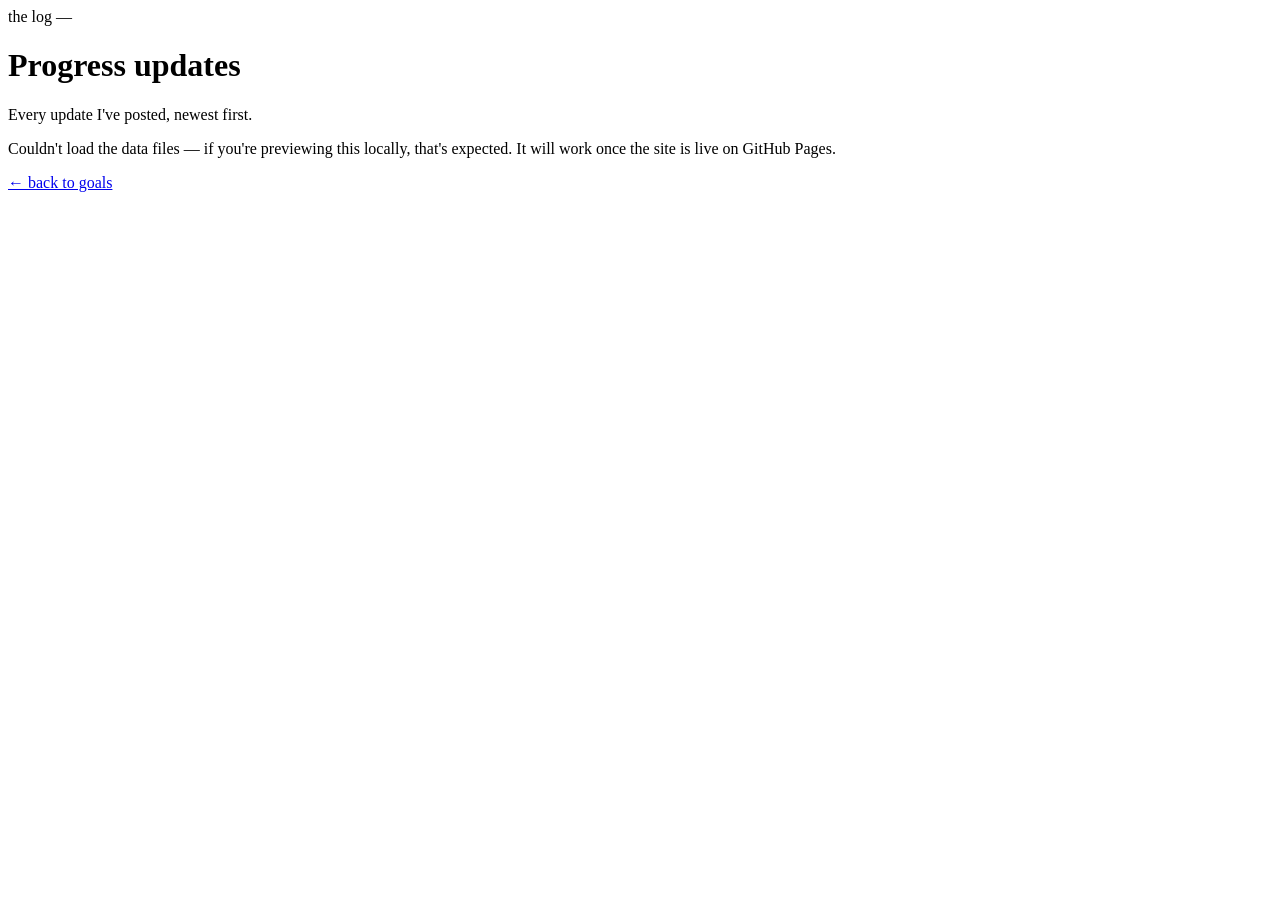
==== updates.html @ 9d275d53 "Create updates.html" ====
<!DOCTYPE html>
<html lang="en">
<head>
<meta charset="UTF-8">
<meta name="viewport" content="width=device-width, initial-scale=1.0">
<title>Updates — 2026 Field Notes</title>
<link rel="preconnect" href="https://fonts.googleapis.com">
<link rel="preconnect" href="https://fonts.gstatic.com" crossorigin>
<link href="https://fonts.googleapis.com/css2?family=Fraunces:opsz,wght@9..144,400..600&family=Karla:wght@400;500;700&family=Caveat:wght@600&display=swap" rel="stylesheet">
<link rel="stylesheet" href="styles.css">
</head>
<body>

<div class="wrap">

  <header class="updates-hero">
    <span class="kicker" id="kicker">the log —</span>
    <h1 id="pageTitle">Progress updates</h1>
    <p id="pageSub">Every update I've posted, newest first.</p>
  </header>

  <div class="filter-row" id="filterRow"></div>

  <main id="log" class="log"><p class="log-empty">Loading…</p></main>

  <a class="back-link" href="index.html">← back to goals</a>

</div>

<script>
const CATEGORIES = [
  { id:"social",  accent:"var(--rose)" },
  { id:"health",  accent:"var(--sage)" },
  { id:"career",  accent:"var(--clay)" },
  { id:"finance", accent:"var(--peri)" },
];

function accentFor(goal, goalsById){
  const g = goalsById[goal];
  if(!g) return "var(--gold)";
  const cat = CATEGORIES.find(c => c.id === g.cat);
  return cat ? cat.accent : "var(--gold)";
}

function formatDate(iso){
  const d = new Date(iso + "T00:00:00");
  if(isNaN(d)) return iso;
  return d.toLocaleDateString('en-US', { month:'short', day:'numeric', year:'numeric' });
}

function renderLog(updates, goalsById, activeGoalId){
  const logEl = document.getElementById('log');
  const filtered = activeGoalId
    ? updates.filter(u => u.goal === activeGoalId)
    : updates;

  const sorted = filtered.slice().sort((a, b) => b.date.localeCompare(a.date));

  if(!sorted.length){
    logEl.innerHTML = `<p class="log-empty">No updates posted here yet.</p>`;
    return;
  }

  logEl.innerHTML = sorted.map(u => {
    const goal = goalsById[u.goal];
    const accent = accentFor(u.goal, goalsById);
    return `
      <div class="log-entry">
        <div class="log-date">${formatDate(u.date)}</div>
        <div class="log-body">
          ${!activeGoalId && goal ? `<span class="log-goal" style="color:${accent}">${goal.title}</span><br>` : ""}
          <span class="log-text">${u.text}</span>
        </div>
      </div>
    `;
  }).join("");
}

function renderFilters(goals, activeGoalId){
  const row = document.getElementById('filterRow');
  const allTab = `<a class="tab" href="updates.html" style="${!activeGoalId ? 'border-color:var(--gold); color:var(--gold);' : ''}">All updates</a>`;
  const goalTabs = goals.map(g => {
    const isActive = g.id === activeGoalId;
    return `<a class="tab" href="updates.html?goal=${encodeURIComponent(g.id)}" style="${isActive ? 'border-color:var(--gold); color:var(--gold);' : ''}">${g.title}</a>`;
  }).join("");
  row.innerHTML = allTab + goalTabs;
}

const params = new URLSearchParams(window.location.search);
const activeGoalId = params.get('goal');

Promise.all([
  fetch('goals.json').then(r => r.json()),
  fetch('updates.json').then(r => r.json())
]).then(([goals, updates]) => {
  const goalsById = {};
  goals.forEach(g => goalsById[g.id] = g);

  if(activeGoalId && goalsById[activeGoalId]){
    document.getElementById('pageTitle').textContent = goalsById[activeGoalId].title;
    document.getElementById('pageSub').textContent = "Updates on this goal, newest first.";
  }

  renderFilters(goals, activeGoalId);
  renderLog(updates, goalsById, activeGoalId);
}).catch(err => {
  document.getElementById('log').innerHTML =
    '<p class="log-empty">Couldn\'t load the data files — if you\'re previewing this locally, that\'s expected. It will work once the site is live on GitHub Pages.</p>';
  console.error(err);
});
</script>

</body>
</html>
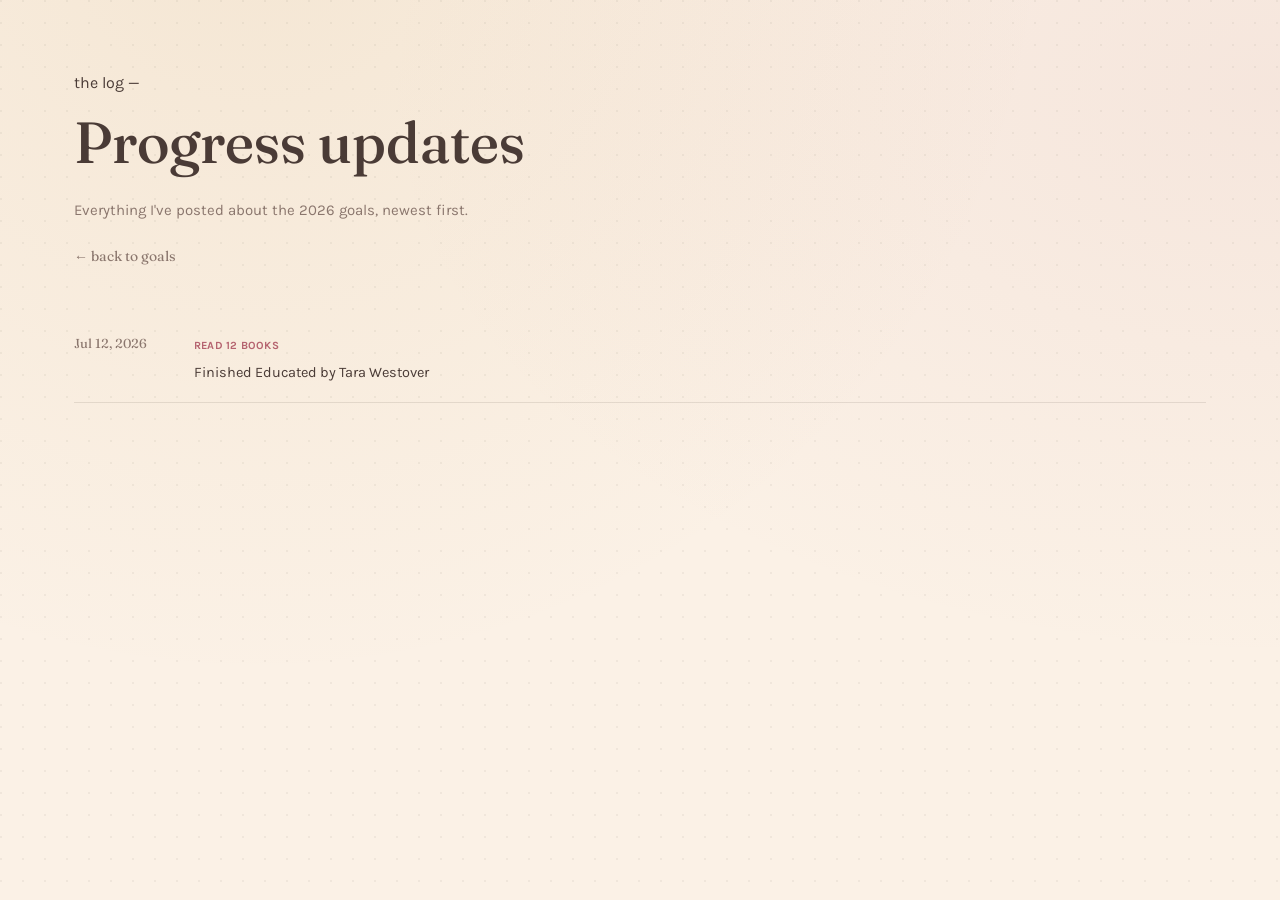
==== commit c48120f4: "Add files via upload" ====
--- a/updates.html
+++ b/updates.html
@@ -3,7 +3,7 @@
 <head>
 <meta charset="UTF-8">
 <meta name="viewport" content="width=device-width, initial-scale=1.0">
-<title>Updates — 2026 Field Notes</title>
+<title>Progress Updates — 2026 Field Notes</title>
 <link rel="preconnect" href="https://fonts.googleapis.com">
 <link rel="preconnect" href="https://fonts.gstatic.com" crossorigin>
 <link href="https://fonts.googleapis.com/css2?family=Fraunces:opsz,wght@9..144,400..600&family=Karla:wght@400;500;700&family=Caveat:wght@600&display=swap" rel="stylesheet">
@@ -14,16 +14,13 @@
 <div class="wrap">
 
   <header class="updates-hero">
-    <span class="kicker" id="kicker">the log —</span>
-    <h1 id="pageTitle">Progress updates</h1>
-    <p id="pageSub">Every update I've posted, newest first.</p>
+    <span class="kicker">the log —</span>
+    <h1>Progress updates</h1>
+    <p>Everything I've posted about the 2026 goals, newest first.</p>
+    <a class="back-link" href="index.html">← back to goals</a>
   </header>
 
-  <div class="filter-row" id="filterRow"></div>
-
   <main id="log" class="log"><p class="log-empty">Loading…</p></main>
-
-  <a class="back-link" href="index.html">← back to goals</a>
 
 </div>
 
@@ -48,18 +45,15 @@
   return d.toLocaleDateString('en-US', { month:'short', day:'numeric', year:'numeric' });
 }
 
-function renderLog(updates, goalsById, activeGoalId){
+function renderLog(updates, goalsById){
   const logEl = document.getElementById('log');
-  const filtered = activeGoalId
-    ? updates.filter(u => u.goal === activeGoalId)
-    : updates;
 
-  const sorted = filtered.slice().sort((a, b) => b.date.localeCompare(a.date));
-
-  if(!sorted.length){
-    logEl.innerHTML = `<p class="log-empty">No updates posted here yet.</p>`;
+  if(!updates.length){
+    logEl.innerHTML = `<p class="log-empty">No updates posted yet.</p>`;
     return;
   }
+
+  const sorted = updates.slice().sort((a, b) => b.date.localeCompare(a.date));
 
   logEl.innerHTML = sorted.map(u => {
     const goal = goalsById[u.goal];
@@ -68,7 +62,7 @@
       <div class="log-entry">
         <div class="log-date">${formatDate(u.date)}</div>
         <div class="log-body">
-          ${!activeGoalId && goal ? `<span class="log-goal" style="color:${accent}">${goal.title}</span><br>` : ""}
+          ${goal ? `<span class="log-goal" style="color:${accent}">${goal.title}</span><br>` : ""}
           <span class="log-text">${u.text}</span>
         </div>
       </div>
@@ -76,33 +70,13 @@
   }).join("");
 }
 
-function renderFilters(goals, activeGoalId){
-  const row = document.getElementById('filterRow');
-  const allTab = `<a class="tab" href="updates.html" style="${!activeGoalId ? 'border-color:var(--gold); color:var(--gold);' : ''}">All updates</a>`;
-  const goalTabs = goals.map(g => {
-    const isActive = g.id === activeGoalId;
-    return `<a class="tab" href="updates.html?goal=${encodeURIComponent(g.id)}" style="${isActive ? 'border-color:var(--gold); color:var(--gold);' : ''}">${g.title}</a>`;
-  }).join("");
-  row.innerHTML = allTab + goalTabs;
-}
-
-const params = new URLSearchParams(window.location.search);
-const activeGoalId = params.get('goal');
-
 Promise.all([
   fetch('goals.json').then(r => r.json()),
   fetch('updates.json').then(r => r.json())
 ]).then(([goals, updates]) => {
   const goalsById = {};
   goals.forEach(g => goalsById[g.id] = g);
-
-  if(activeGoalId && goalsById[activeGoalId]){
-    document.getElementById('pageTitle').textContent = goalsById[activeGoalId].title;
-    document.getElementById('pageSub').textContent = "Updates on this goal, newest first.";
-  }
-
-  renderFilters(goals, activeGoalId);
-  renderLog(updates, goalsById, activeGoalId);
+  renderLog(updates, goalsById);
 }).catch(err => {
   document.getElementById('log').innerHTML =
     '<p class="log-empty">Couldn\'t load the data files — if you\'re previewing this locally, that\'s expected. It will work once the site is live on GitHub Pages.</p>';
--- a/styles.css
+++ b/styles.css
@@ -0,0 +1,281 @@
+:root{
+  --bg: #FBF1E6;
+  --bg-card: #FFFCF7;
+  --bg-card-hi: #FFF6EA;
+  --cream: #4A3B36;
+  --cream-dim: #8A766D;
+  --gold: #B9862E;
+  --rose: #B5636F;
+  --sage: #6E8B57;
+  --clay: #B8923F;
+  --peri: #5F73A0;
+  --line: rgba(74,59,54,0.12);
+  --check-mark: #FFFCF7;
+  --shadow: 0 10px 26px -14px rgba(74,59,54,0.28);
+}
+
+*{box-sizing:border-box;}
+html{scroll-behavior:smooth;}
+
+body{
+  margin:0;
+  background:var(--bg);
+  color:var(--cream);
+  font-family:'Karla', sans-serif;
+  line-height:1.6;
+  -webkit-font-smoothing:antialiased;
+}
+
+body::before{
+  content:"";
+  position:fixed;
+  inset:0;
+  pointer-events:none;
+  opacity:0.06;
+  background-image:radial-gradient(circle at 1px 1px, #4A3B36 1px, transparent 0);
+  background-size:22px 22px;
+  z-index:0;
+}
+
+body{
+  background-image:radial-gradient(ellipse at 20% -10%, rgba(185,134,46,0.10), transparent 55%),
+                    radial-gradient(ellipse at 100% 10%, rgba(181,99,111,0.08), transparent 50%);
+  background-attachment:fixed;
+}
+
+h1,h2,h3{font-family:'Fraunces', serif; font-weight:500; margin:0;}
+
+.wrap{max-width:1180px; margin:0 auto; padding:0 24px; position:relative; z-index:1;}
+
+a{color:var(--gold);}
+
+.hero{padding:88px 0 48px;}
+.hero .year{
+  font-size:clamp(64px, 14vw, 150px);
+  line-height:0.9;
+  letter-spacing:-2px;
+  background:linear-gradient(115deg, var(--gold) 0%, var(--rose) 55%, var(--clay) 100%);
+  -webkit-background-clip:text;
+  background-clip:text;
+  color:transparent;
+}
+.hero .kicker{
+  font-family:'Caveat', cursive;
+  font-size:28px;
+  color:var(--gold);
+  margin-bottom:6px;
+  display:block;
+}
+.hero p.sub{
+  max-width:520px;
+  color:var(--cream-dim);
+  font-size:17px;
+  margin-top:18px;
+}
+
+.tabs{
+  display:flex;
+  gap:8px;
+  flex-wrap:wrap;
+  padding:20px 0 8px;
+  position:sticky;
+  top:0;
+  background:linear-gradient(var(--bg) 80%, transparent);
+  z-index:5;
+}
+.tab{
+  font-family:'Fraunces', serif;
+  font-size:14px;
+  padding:8px 16px;
+  border-radius:20px;
+  border:1px solid var(--line);
+  background:var(--bg-card);
+  color:var(--cream-dim);
+  text-decoration:none;
+  transition:all .2s ease;
+}
+.tab:hover, .tab:focus-visible{
+  border-color:currentColor;
+  background:var(--bg-card-hi);
+  box-shadow:var(--shadow);
+  outline:none;
+}
+
+section.category{padding:56px 0 8px;}
+.cat-head{
+  display:flex;
+  align-items:baseline;
+  gap:14px;
+  border-bottom:1px solid var(--line);
+  padding-bottom:14px;
+  margin-bottom:28px;
+}
+.cat-tag{
+  font-family:'Caveat', cursive;
+  font-size:22px;
+}
+.cat-head h2{font-size:28px;}
+.cat-count{
+  margin-left:auto;
+  font-size:13px;
+  color:var(--cream-dim);
+  font-family:'Karla', sans-serif;
+}
+
+.grid{
+  display:grid;
+  grid-template-columns:repeat(3, 1fr);
+  gap:16px;
+}
+@media (max-width:940px){
+  .grid{grid-template-columns:repeat(2, 1fr);}
+}
+@media (max-width:600px){
+  .grid{grid-template-columns:1fr;}
+}
+
+.card{
+  background:var(--bg-card);
+  border:1px solid var(--line);
+  border-radius:16px;
+  padding:46px 18px 18px;
+  position:relative;
+  box-shadow:var(--shadow);
+  transition:background .25s ease, transform .25s ease, box-shadow .25s ease;
+  display:flex;
+  flex-direction:column;
+}
+.card:hover{
+  background:var(--bg-card-hi);
+  transform:translateY(-2px);
+  box-shadow:0 16px 30px -14px rgba(74,59,54,0.32);
+}
+
+.goal-num{
+  position:absolute;
+  top:14px;
+  left:14px;
+  width:24px;
+  height:24px;
+  border-radius:50%;
+  border:1px solid var(--line);
+  background:var(--bg);
+  display:flex;
+  align-items:center;
+  justify-content:center;
+  font-family:'Fraunces', serif;
+  font-size:11px;
+  color:var(--cream-dim);
+}
+
+.status-badge{
+  position:absolute;
+  top:14px;
+  right:14px;
+  font-size:11px;
+  font-family:'Karla', sans-serif;
+  font-weight:700;
+  letter-spacing:0.02em;
+  text-transform:uppercase;
+  padding:4px 10px;
+  border-radius:12px;
+  border:1px solid var(--line);
+  background:var(--bg);
+  color:var(--cream-dim);
+  white-space:nowrap;
+}
+.status-badge.in-progress{
+  border-color:var(--accent, var(--gold));
+  color:var(--accent, var(--gold));
+  background:transparent;
+}
+.status-badge.completed{
+  border-color:var(--accent, var(--gold));
+  background:var(--accent, var(--gold));
+  color:var(--check-mark);
+}
+
+.card-top{margin-bottom:16px; padding-right:78px; flex:1;}
+
+.card-body h3{font-size:16px; margin-bottom:6px; color:var(--cream);}
+.card-body .blurb{font-size:12.5px; color:var(--cream-dim); line-height:1.5; margin:0;}
+
+.updates-btn{
+  display:inline-flex;
+  align-items:center;
+  justify-content:center;
+  gap:5px;
+  font-family:'Fraunces', serif;
+  font-size:12.5px;
+  color:var(--accent, var(--gold));
+  text-decoration:none;
+  border:1px solid var(--line);
+  padding:8px 12px;
+  border-radius:16px;
+  transition:all .2s ease;
+  margin-top:auto;
+}
+.updates-btn:hover, .updates-btn:focus-visible{
+  border-color:var(--accent, var(--gold));
+  background:var(--bg);
+  outline:none;
+}
+.updates-btn .arrow{transition:transform .2s ease; display:inline-block;}
+.updates-btn:hover .arrow{transform:translateX(3px);}
+
+footer{
+  padding:60px 0 80px;
+  color:var(--cream-dim);
+  font-size:13px;
+  border-top:1px solid var(--line);
+  margin-top:40px;
+}
+footer .signoff{font-family:'Caveat', cursive; font-size:20px; color:var(--gold); display:block; margin-bottom:6px;}
+
+/* ---------- UPDATES PAGE ---------- */
+.updates-hero{padding:70px 0 32px;}
+.updates-hero h1{font-size:clamp(38px, 6vw, 58px); color:var(--cream);}
+.updates-hero p{color:var(--cream-dim); font-size:15px; margin-top:10px; max-width:520px;}
+
+.back-link{
+  display:inline-flex;
+  align-items:center;
+  gap:6px;
+  font-family:'Fraunces', serif;
+  font-size:14px;
+  color:var(--cream-dim);
+  text-decoration:none;
+  margin-top:8px;
+}
+.back-link:hover{color:var(--gold);}
+
+.log{display:flex; flex-direction:column; gap:0; padding:12px 0 80px;}
+.log-entry{
+  display:flex;
+  gap:20px;
+  padding:18px 0;
+  border-bottom:1px solid var(--line);
+}
+.log-date{
+  font-family:'Fraunces', serif;
+  font-size:13px;
+  color:var(--cream-dim);
+  white-space:nowrap;
+  padding-top:2px;
+  min-width:100px;
+}
+.log-body .log-goal{
+  display:inline-block;
+  font-size:11px;
+  font-weight:700;
+  text-transform:uppercase;
+  letter-spacing:0.02em;
+  color:var(--accent, var(--gold));
+  margin-bottom:4px;
+}
+.log-body .log-text{font-size:14.5px; color:var(--cream); line-height:1.5;}
+.log-empty{color:var(--cream-dim); font-style:italic; padding:40px 0;}
+
+@media (prefers-reduced-motion: reduce){
+  *{transition:none !important; scroll-behavior:auto !important;}
+}
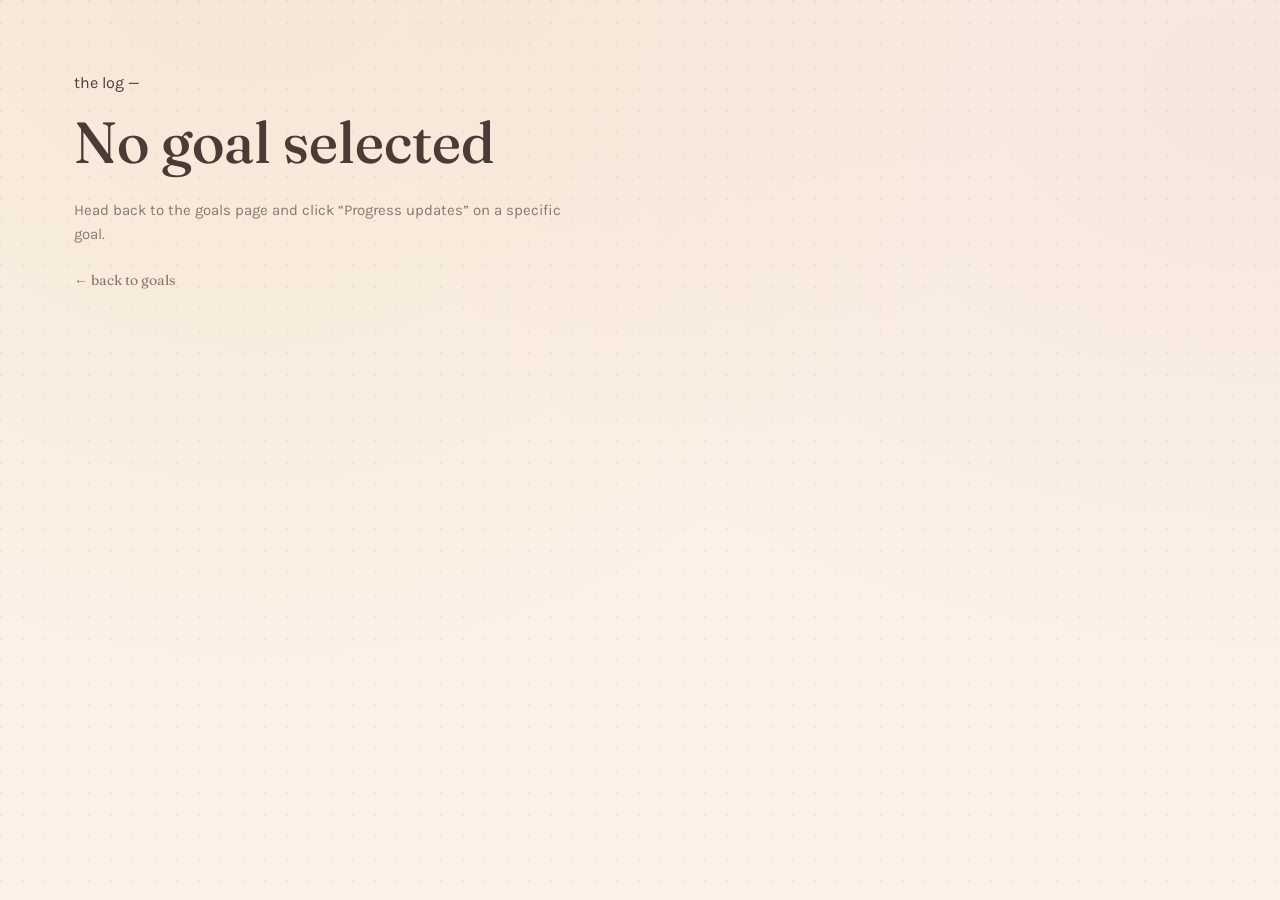
==== commit 6fbf170c: "Add files via upload" ====
--- a/updates.html
+++ b/updates.html
@@ -14,9 +14,9 @@
 <div class="wrap">
 
   <header class="updates-hero">
-    <span class="kicker">the log —</span>
-    <h1>Progress updates</h1>
-    <p>Everything I've posted about the 2026 goals, newest first.</p>
+    <span class="kicker" id="kicker">the log —</span>
+    <h1 id="pageTitle">Progress updates</h1>
+    <p id="pageSub">Loading…</p>
     <a class="back-link" href="index.html">← back to goals</a>
   </header>
 
@@ -32,10 +32,8 @@
   { id:"finance", accent:"var(--peri)" },
 ];
 
-function accentFor(goal, goalsById){
-  const g = goalsById[goal];
-  if(!g) return "var(--gold)";
-  const cat = CATEGORIES.find(c => c.id === g.cat);
+function accentForCat(catId){
+  const cat = CATEGORIES.find(c => c.id === catId);
   return cat ? cat.accent : "var(--gold)";
 }
 
@@ -45,38 +43,49 @@
   return d.toLocaleDateString('en-US', { month:'short', day:'numeric', year:'numeric' });
 }
 
-function renderLog(updates, goalsById){
+function renderLog(entries, accent){
   const logEl = document.getElementById('log');
 
-  if(!updates.length){
-    logEl.innerHTML = `<p class="log-empty">No updates posted yet.</p>`;
+  if(!entries.length){
+    logEl.innerHTML = `<p class="log-empty">No updates posted for this goal yet.</p>`;
     return;
   }
 
-  const sorted = updates.slice().sort((a, b) => b.date.localeCompare(a.date));
+  const sorted = entries.slice().sort((a, b) => b.date.localeCompare(a.date));
 
-  logEl.innerHTML = sorted.map(u => {
-    const goal = goalsById[u.goal];
-    const accent = accentFor(u.goal, goalsById);
-    return `
-      <div class="log-entry">
-        <div class="log-date">${formatDate(u.date)}</div>
-        <div class="log-body">
-          ${goal ? `<span class="log-goal" style="color:${accent}">${goal.title}</span><br>` : ""}
-          <span class="log-text">${u.text}</span>
-        </div>
+  logEl.innerHTML = sorted.map(u => `
+    <div class="log-entry">
+      <div class="log-date" style="color:${accent}">${formatDate(u.date)}</div>
+      <div class="log-body">
+        <span class="log-text">${u.text}</span>
       </div>
-    `;
-  }).join("");
+    </div>
+  `).join("");
 }
+
+const params = new URLSearchParams(window.location.search);
+const goalId = params.get('goal');
 
 Promise.all([
   fetch('goals.json').then(r => r.json()),
   fetch('updates.json').then(r => r.json())
 ]).then(([goals, updates]) => {
-  const goalsById = {};
-  goals.forEach(g => goalsById[g.id] = g);
-  renderLog(updates, goalsById);
+  if(!goalId){
+    document.getElementById('pageTitle').textContent = "No goal selected";
+    document.getElementById('pageSub').textContent = "Head back to the goals page and click \u201cProgress updates\u201d on a specific goal.";
+    document.getElementById('log').innerHTML = "";
+    return;
+  }
+
+  const goal = goals.find(g => g.id === goalId);
+  const accent = goal ? accentForCat(goal.cat) : "var(--gold)";
+
+  document.getElementById('pageTitle').textContent = goal ? goal.title : "Unknown goal";
+  document.getElementById('pageTitle').style.color = accent;
+  document.getElementById('pageSub').textContent = "Every update on this goal, newest first.";
+
+  const entries = updates.filter(u => u.goal === goalId);
+  renderLog(entries, accent);
 }).catch(err => {
   document.getElementById('log').innerHTML =
     '<p class="log-empty">Couldn\'t load the data files — if you\'re previewing this locally, that\'s expected. It will work once the site is live on GitHub Pages.</p>';
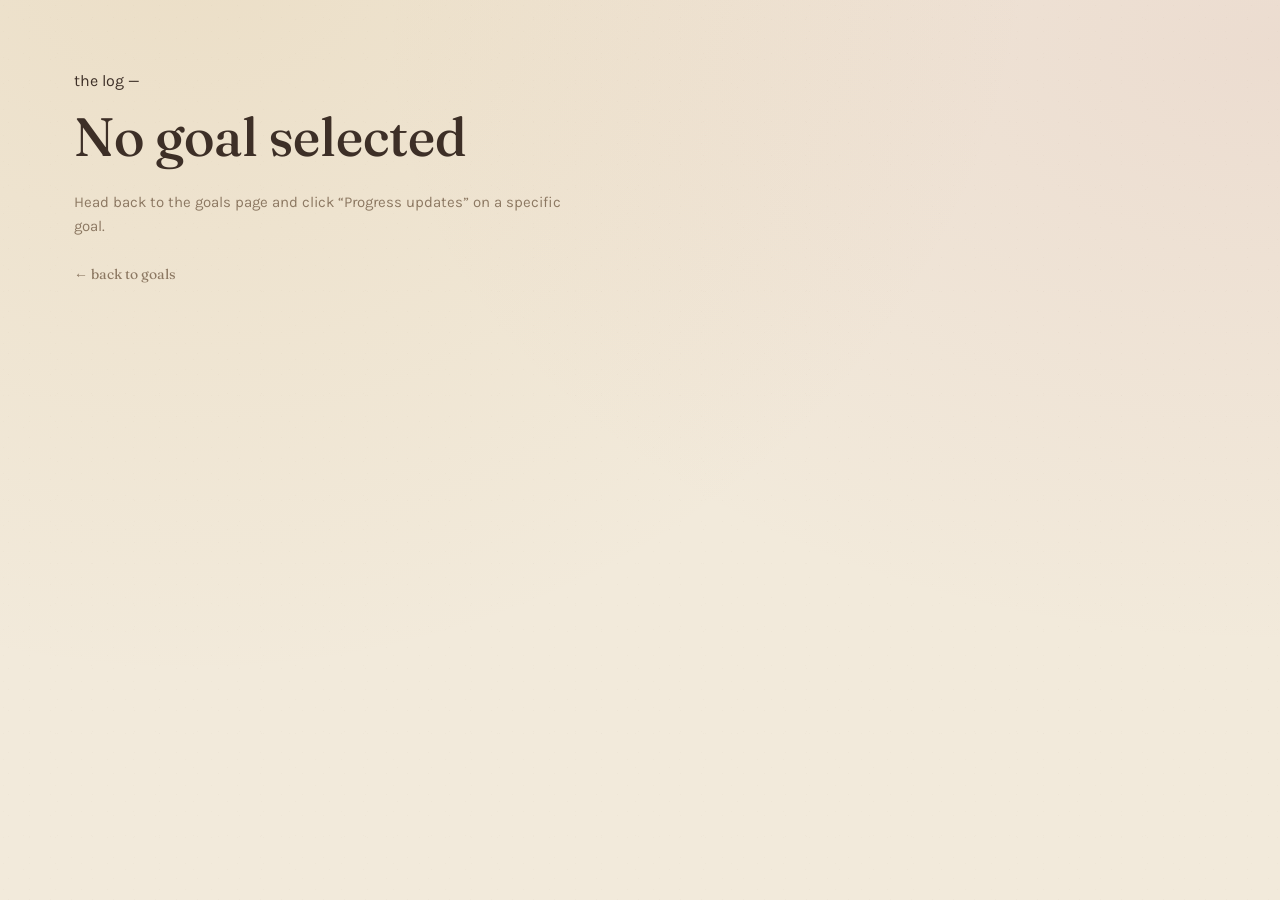
==== commit 7f281fb0: "Add files via upload" ====
--- a/updates.html
+++ b/updates.html
@@ -3,7 +3,7 @@
 <head>
 <meta charset="UTF-8">
 <meta name="viewport" content="width=device-width, initial-scale=1.0">
-<title>Progress Updates — 2026 Field Notes</title>
+<title>Progress Updates — 2026 Scrapbook</title>
 <link rel="preconnect" href="https://fonts.googleapis.com">
 <link rel="preconnect" href="https://fonts.gstatic.com" crossorigin>
 <link href="https://fonts.googleapis.com/css2?family=Fraunces:opsz,wght@9..144,400..600&family=Karla:wght@400;500;700&family=Caveat:wght@600&display=swap" rel="stylesheet">
@@ -54,8 +54,8 @@
   const sorted = entries.slice().sort((a, b) => b.date.localeCompare(a.date));
 
   logEl.innerHTML = sorted.map(u => `
-    <div class="log-entry">
-      <div class="log-date" style="color:${accent}">${formatDate(u.date)}</div>
+    <div class="log-entry" style="--accent:${accent}">
+      <div class="log-date">${formatDate(u.date)}</div>
       <div class="log-body">
         <span class="log-text">${u.text}</span>
       </div>
--- a/styles.css
+++ b/styles.css
@@ -1,17 +1,20 @@
 :root{
-  --bg: #FBF1E6;
-  --bg-card: #FFFCF7;
-  --bg-card-hi: #FFF6EA;
-  --cream: #4A3B36;
-  --cream-dim: #8A766D;
+  --bg: #F2EADB;
+  --paper: #FFFBF3;
+  --paper-warm: #FFF6E5;
+  --cork: #D9BC8B;
+  --cork-2: #CBA96F;
+  --ink: #3D2F27;
+  --ink-dim: #8C7862;
   --gold: #B9862E;
   --rose: #B5636F;
   --sage: #6E8B57;
   --clay: #B8923F;
   --peri: #5F73A0;
-  --line: rgba(74,59,54,0.12);
-  --check-mark: #FFFCF7;
-  --shadow: 0 10px 26px -14px rgba(74,59,54,0.28);
+  --line: rgba(61,47,37,0.16);
+  --check-mark: #FFFBF3;
+  --shadow: 0 10px 22px -12px rgba(61,47,37,0.38);
+  --shadow-lift: 0 20px 32px -16px rgba(61,47,37,0.45);
 }
 
 *{box-sizing:border-box;}
@@ -20,26 +23,31 @@
 body{
   margin:0;
   background:var(--bg);
-  color:var(--cream);
+  color:var(--ink);
   font-family:'Karla', sans-serif;
   line-height:1.6;
   -webkit-font-smoothing:antialiased;
 }
 
+/* paper grain */
 body::before{
   content:"";
   position:fixed;
   inset:0;
   pointer-events:none;
-  opacity:0.06;
-  background-image:radial-gradient(circle at 1px 1px, #4A3B36 1px, transparent 0);
-  background-size:22px 22px;
+  opacity:0.5;
+  background-image:
+    radial-gradient(circle at 12% 22%, rgba(61,47,37,0.035) 0.6px, transparent 0.6px),
+    radial-gradient(circle at 68% 58%, rgba(61,47,37,0.03) 0.6px, transparent 0.6px),
+    radial-gradient(circle at 40% 85%, rgba(61,47,37,0.03) 0.6px, transparent 0.6px);
+  background-size:26px 26px, 34px 34px, 21px 21px;
   z-index:0;
 }
 
 body{
-  background-image:radial-gradient(ellipse at 20% -10%, rgba(185,134,46,0.10), transparent 55%),
-                    radial-gradient(ellipse at 100% 10%, rgba(181,99,111,0.08), transparent 50%);
+  background-image:
+    radial-gradient(ellipse at 15% -10%, rgba(185,134,46,0.12), transparent 55%),
+    radial-gradient(ellipse at 100% 5%, rgba(181,99,111,0.10), transparent 50%);
   background-attachment:fixed;
 }
 
@@ -49,156 +57,314 @@
 
 a{color:var(--gold);}
 
-.hero{padding:88px 0 48px;}
-.hero .year{
-  font-size:clamp(64px, 14vw, 150px);
-  line-height:0.9;
-  letter-spacing:-2px;
-  background:linear-gradient(115deg, var(--gold) 0%, var(--rose) 55%, var(--clay) 100%);
-  -webkit-background-clip:text;
-  background-clip:text;
-  color:transparent;
-}
+/* ---------- shared: tape + pin ---------- */
+.washi{
+  position:absolute;
+  height:24px;
+  width:76px;
+  opacity:0.88;
+  box-shadow:0 2px 5px rgba(61,47,37,0.18);
+  background-image:repeating-linear-gradient(118deg, rgba(255,255,255,0.32) 0 5px, rgba(255,255,255,0.06) 5px 10px);
+  background-color:var(--accent, var(--gold));
+}
+
+.pin{
+  position:absolute;
+  width:14px;
+  height:14px;
+  border-radius:50%;
+  background:radial-gradient(circle at 34% 30%, rgba(255,255,255,0.85), transparent 45%), var(--accent, var(--gold));
+  box-shadow:0 3px 4px rgba(0,0,0,0.35), inset 0 -2px 2px rgba(0,0,0,0.25);
+}
+
+/* ---------- hero ---------- */
+.hero{padding:84px 0 40px; position:relative;}
 .hero .kicker{
   font-family:'Caveat', cursive;
-  font-size:28px;
+  font-size:26px;
   color:var(--gold);
-  margin-bottom:6px;
-  display:block;
+  display:inline-block;
+  margin-bottom:10px;
+  position:relative;
+  padding:2px 14px 2px 4px;
+}
+.hero .year{
+  font-size:clamp(56px, 12vw, 128px);
+  line-height:0.9;
+  letter-spacing:-1.5px;
+  color:var(--ink);
+  position:relative;
+  display:inline-block;
+}
+.hero .year::after{
+  content:"";
+  position:absolute;
+  left:-6px; right:-10px; bottom:6px; height:0.34em;
+  background:rgba(185,134,46,0.22);
+  z-index:-1;
+  transform:rotate(-0.6deg);
 }
 .hero p.sub{
-  max-width:520px;
-  color:var(--cream-dim);
+  max-width:540px;
+  color:var(--ink-dim);
   font-size:17px;
   margin-top:18px;
 }
 
+.overall{
+  margin-top:34px;
+  display:flex;
+  align-items:center;
+  gap:16px;
+  max-width:520px;
+  background:var(--paper);
+  border:1px solid var(--line);
+  border-radius:10px;
+  padding:14px 18px;
+  box-shadow:var(--shadow);
+  transform:rotate(-0.6deg);
+}
+.overall-track{
+  flex:1;
+  height:9px;
+  background:rgba(61,47,37,0.09);
+  border-radius:5px;
+  overflow:hidden;
+  background-image:repeating-linear-gradient(90deg, transparent 0 9px, rgba(61,47,37,0.06) 9px 10px);
+}
+.overall-fill{
+  height:100%;
+  border-radius:5px;
+  background:linear-gradient(90deg, var(--gold), var(--rose));
+  transition:width 0.6s ease;
+}
+.overall-label{
+  font-family:'Fraunces', serif;
+  font-size:14px;
+  color:var(--ink-dim);
+  white-space:nowrap;
+}
+.overall-label strong{color:var(--ink); font-size:18px;}
+
+/* ---------- tab flags ---------- */
 .tabs{
   display:flex;
-  gap:8px;
+  gap:14px;
   flex-wrap:wrap;
-  padding:20px 0 8px;
+  padding:30px 0 6px;
   position:sticky;
   top:0;
-  background:linear-gradient(var(--bg) 80%, transparent);
   z-index:5;
 }
 .tab{
   font-family:'Fraunces', serif;
   font-size:14px;
-  padding:8px 16px;
-  border-radius:20px;
+  padding:9px 18px 8px;
+  border-radius:3px 3px 9px 9px;
   border:1px solid var(--line);
-  background:var(--bg-card);
-  color:var(--cream-dim);
+  background:var(--paper);
+  color:var(--ink-dim);
   text-decoration:none;
-  transition:all .2s ease;
+  box-shadow:var(--shadow);
+  transition:transform .2s ease, box-shadow .2s ease, color .2s ease;
+  position:relative;
+}
+.tab:nth-child(1){transform:rotate(-2deg);}
+.tab:nth-child(2){transform:rotate(1.4deg);}
+.tab:nth-child(3){transform:rotate(-1deg);}
+.tab:nth-child(4){transform:rotate(1.8deg);}
+.tab::before{
+  content:"";
+  position:absolute;
+  top:-5px; left:50%;
+  width:7px; height:7px;
+  border-radius:50%;
+  background:currentColor;
+  opacity:0.55;
+  transform:translateX(-50%);
 }
 .tab:hover, .tab:focus-visible{
-  border-color:currentColor;
-  background:var(--bg-card-hi);
-  box-shadow:var(--shadow);
+  transform:rotate(0deg) translateY(-2px);
+  box-shadow:var(--shadow-lift);
+  color:var(--ink);
   outline:none;
 }
 
-section.category{padding:56px 0 8px;}
+/* ---------- corkboard sections ---------- */
+section.category{padding:44px 0 6px;}
+.corkboard{
+  background-color:var(--cork);
+  background-image:
+    radial-gradient(circle at 8% 18%, rgba(255,255,255,0.16) 1px, transparent 1.2px),
+    radial-gradient(circle at 62% 72%, rgba(61,30,10,0.16) 1px, transparent 1.2px),
+    radial-gradient(circle at 38% 42%, rgba(61,30,10,0.10) 1px, transparent 1.2px),
+    radial-gradient(circle at 88% 24%, rgba(255,255,255,0.12) 1px, transparent 1.2px),
+    radial-gradient(circle at 20% 88%, rgba(61,30,10,0.12) 1px, transparent 1.2px);
+  background-size:31px 31px, 43px 43px, 26px 26px, 37px 37px, 22px 22px;
+  border-radius:18px;
+  padding:34px 26px 26px;
+  box-shadow:inset 0 0 0 1px rgba(61,30,10,0.15), var(--shadow);
+}
+
 .cat-head{
   display:flex;
   align-items:baseline;
   gap:14px;
-  border-bottom:1px solid var(--line);
-  padding-bottom:14px;
-  margin-bottom:28px;
+  margin:0 4px 26px;
+  position:relative;
 }
 .cat-tag{
   font-family:'Caveat', cursive;
   font-size:22px;
-}
-.cat-head h2{font-size:28px;}
+  background:var(--paper-warm);
+  padding:3px 12px;
+  border-radius:4px;
+  box-shadow:0 2px 5px rgba(61,30,10,0.2);
+  transform:rotate(-2deg);
+}
+.cat-head h2{font-size:27px; color:#2E2118; text-shadow:0 1px 0 rgba(255,255,255,0.25);}
 .cat-count{
   margin-left:auto;
-  font-size:13px;
-  color:var(--cream-dim);
+  font-size:12.5px;
+  color:#5C4324;
   font-family:'Karla', sans-serif;
+  background:rgba(255,251,243,0.55);
+  padding:4px 10px;
+  border-radius:10px;
 }
 
 .grid{
   display:grid;
   grid-template-columns:repeat(3, 1fr);
-  gap:16px;
+  gap:26px 22px;
+  padding:6px 4px 10px;
 }
 @media (max-width:940px){
   .grid{grid-template-columns:repeat(2, 1fr);}
 }
 @media (max-width:600px){
-  .grid{grid-template-columns:1fr;}
-}
-
+  .grid{grid-template-columns:1fr; gap:30px 0;}
+}
+
+/* ---------- card (index card pinned to board) ---------- */
 .card{
-  background:var(--bg-card);
-  border:1px solid var(--line);
-  border-radius:16px;
-  padding:46px 18px 18px;
+  background:var(--paper);
+  background-image:repeating-linear-gradient(rgba(61,47,37,0.05) 0 1px, transparent 1px 27px);
+  background-position:0 46px;
+  border:1px solid rgba(61,47,37,0.1);
+  border-radius:4px;
+  padding:44px 18px 18px;
   position:relative;
   box-shadow:var(--shadow);
-  transition:background .25s ease, transform .25s ease, box-shadow .25s ease;
+  transition:transform .25s ease, box-shadow .25s ease;
   display:flex;
   flex-direction:column;
 }
+.card:nth-child(3n+1){transform:rotate(-1.4deg);}
+.card:nth-child(3n+2){transform:rotate(1.1deg);}
+.card:nth-child(3n){transform:rotate(-0.5deg);}
 .card:hover{
-  background:var(--bg-card-hi);
-  transform:translateY(-2px);
-  box-shadow:0 16px 30px -14px rgba(74,59,54,0.32);
+  transform:rotate(0deg) translateY(-4px);
+  box-shadow:var(--shadow-lift);
+  z-index:2;
+}
+
+.card .pin{
+  top:-8px;
+  left:50%;
+  transform:translateX(-50%);
+  width:15px; height:15px;
+  z-index:2;
+}
+
+.card .washi{
+  top:-12px;
+  right:14px;
+  transform:rotate(6deg);
 }
 
 .goal-num{
   position:absolute;
   top:14px;
   left:14px;
-  width:24px;
-  height:24px;
+  width:22px;
+  height:22px;
   border-radius:50%;
-  border:1px solid var(--line);
-  background:var(--bg);
+  border:1px dashed var(--line);
+  background:var(--paper-warm);
   display:flex;
   align-items:center;
   justify-content:center;
-  font-family:'Fraunces', serif;
-  font-size:11px;
-  color:var(--cream-dim);
+  font-family:'Caveat', cursive;
+  font-size:14px;
+  color:var(--ink-dim);
 }
 
 .status-badge{
   position:absolute;
-  top:14px;
-  right:14px;
-  font-size:11px;
+  top:12px;
+  right:12px;
+  font-size:10.5px;
   font-family:'Karla', sans-serif;
   font-weight:700;
-  letter-spacing:0.02em;
+  letter-spacing:0.03em;
   text-transform:uppercase;
   padding:4px 10px;
-  border-radius:12px;
-  border:1px solid var(--line);
-  background:var(--bg);
-  color:var(--cream-dim);
+  border-radius:999px;
+  border:1.5px solid var(--ink-dim);
+  color:var(--ink-dim);
+  background:transparent;
   white-space:nowrap;
+  transform:rotate(-6deg);
 }
 .status-badge.in-progress{
   border-color:var(--accent, var(--gold));
   color:var(--accent, var(--gold));
-  background:transparent;
+}
+.status-badge.not-started{
+  border-style:dashed;
+  opacity:0.75;
 }
 .status-badge.completed{
   border-color:var(--accent, var(--gold));
+  color:var(--accent, var(--gold));
+  background:var(--paper);
+  box-shadow:0 0 0 2px var(--paper), 0 0 0 3.5px var(--accent, var(--gold));
+}
+
+.card-top{margin-bottom:14px; padding-right:6px; flex:1;}
+
+.card-body h3{font-size:16px; margin-bottom:6px; color:var(--ink); line-height:1.35;}
+.card-body .blurb{font-size:12.5px; color:var(--ink-dim); line-height:1.55; margin:0;}
+
+.progress-row{
+  display:flex;
+  align-items:center;
+  gap:10px;
+  margin-top:14px;
+  margin-bottom:12px;
+}
+.progress-track{
+  flex:1;
+  height:7px;
+  background:rgba(61,47,37,0.08);
+  border-radius:4px;
+  overflow:hidden;
+}
+.progress-fill{
+  height:100%;
+  border-radius:4px;
   background:var(--accent, var(--gold));
-  color:var(--check-mark);
-}
-
-.card-top{margin-bottom:16px; padding-right:78px; flex:1;}
-
-.card-body h3{font-size:16px; margin-bottom:6px; color:var(--cream);}
-.card-body .blurb{font-size:12.5px; color:var(--cream-dim); line-height:1.5; margin:0;}
+  transition:width 0.5s ease;
+}
+.progress-pct{
+  font-family:'Fraunces', serif;
+  font-size:12.5px;
+  color:var(--ink);
+  white-space:nowrap;
+  min-width:32px;
+  text-align:right;
+}
 
 .updates-btn{
   display:inline-flex;
@@ -209,33 +375,52 @@
   font-size:12.5px;
   color:var(--accent, var(--gold));
   text-decoration:none;
-  border:1px solid var(--line);
+  border:1px dashed var(--accent, var(--gold));
   padding:8px 12px;
-  border-radius:16px;
+  border-radius:3px;
   transition:all .2s ease;
   margin-top:auto;
+  background:rgba(255,251,243,0.5);
 }
 .updates-btn:hover, .updates-btn:focus-visible{
-  border-color:var(--accent, var(--gold));
-  background:var(--bg);
+  border-style:solid;
+  background:var(--paper-warm);
   outline:none;
 }
 .updates-btn .arrow{transition:transform .2s ease; display:inline-block;}
 .updates-btn:hover .arrow{transform:translateX(3px);}
 
+/* ---------- footer sticky note ---------- */
 footer{
-  padding:60px 0 80px;
-  color:var(--cream-dim);
-  font-size:13px;
-  border-top:1px solid var(--line);
-  margin-top:40px;
-}
-footer .signoff{font-family:'Caveat', cursive; font-size:20px; color:var(--gold); display:block; margin-bottom:6px;}
+  padding:64px 0 90px;
+}
+.note{
+  max-width:560px;
+  margin:0 auto;
+  background:var(--paper-warm);
+  border:1px solid var(--line);
+  border-radius:2px;
+  padding:22px 26px;
+  box-shadow:var(--shadow);
+  transform:rotate(-1deg);
+  position:relative;
+  font-size:13.5px;
+  color:var(--ink-dim);
+}
+.note::before{
+  content:"";
+  position:absolute;
+  top:16px; bottom:16px; left:0;
+  width:4px;
+  background:var(--gold);
+  border-radius:0 3px 3px 0;
+}
+.note .signoff{font-family:'Caveat', cursive; font-size:20px; color:var(--gold); display:block; margin-bottom:6px;}
 
 /* ---------- UPDATES PAGE ---------- */
-.updates-hero{padding:70px 0 32px;}
-.updates-hero h1{font-size:clamp(38px, 6vw, 58px); color:var(--cream);}
-.updates-hero p{color:var(--cream-dim); font-size:15px; margin-top:10px; max-width:520px;}
+.updates-hero{padding:68px 0 34px;}
+.updates-hero h1{font-size:clamp(36px, 5.5vw, 54px); color:var(--ink);}
+.updates-hero p{color:var(--ink-dim); font-size:15px; margin-top:10px; max-width:520px;}
 
 .back-link{
   display:inline-flex;
@@ -243,27 +428,55 @@
   gap:6px;
   font-family:'Fraunces', serif;
   font-size:14px;
-  color:var(--cream-dim);
+  color:var(--ink-dim);
   text-decoration:none;
-  margin-top:8px;
+  margin-top:10px;
 }
 .back-link:hover{color:var(--gold);}
 
-.log{display:flex; flex-direction:column; gap:0; padding:12px 0 80px;}
+.log{
+  display:flex;
+  flex-direction:column;
+  gap:20px;
+  padding:14px 4px 90px;
+}
 .log-entry{
   display:flex;
   gap:20px;
-  padding:18px 0;
-  border-bottom:1px solid var(--line);
+  align-items:flex-start;
+  background:var(--paper);
+  background-image:repeating-linear-gradient(rgba(61,47,37,0.045) 0 1px, transparent 1px 26px);
+  border:1px solid rgba(61,47,37,0.1);
+  border-radius:4px;
+  padding:18px 20px;
+  box-shadow:var(--shadow);
+  position:relative;
+}
+.log-entry:nth-child(odd){transform:rotate(-0.4deg);}
+.log-entry:nth-child(even){transform:rotate(0.5deg);}
+.log-entry::before{
+  content:"";
+  position:absolute;
+  top:-10px; left:26px;
+  width:60px; height:20px;
+  opacity:0.85;
+  box-shadow:0 2px 4px rgba(61,47,37,0.18);
+  background-image:repeating-linear-gradient(118deg, rgba(255,255,255,0.3) 0 5px, rgba(255,255,255,0.05) 5px 10px);
+  background-color:var(--accent, var(--gold));
+  transform:rotate(-3deg);
 }
 .log-date{
   font-family:'Fraunces', serif;
-  font-size:13px;
-  color:var(--cream-dim);
+  font-size:12.5px;
+  color:var(--paper);
+  background:var(--accent, var(--ink-dim));
   white-space:nowrap;
-  padding-top:2px;
-  min-width:100px;
-}
+  padding:6px 12px;
+  border-radius:999px;
+  min-width:96px;
+  text-align:center;
+}
+.log-body{padding-top:3px;}
 .log-body .log-goal{
   display:inline-block;
   font-size:11px;
@@ -273,8 +486,13 @@
   color:var(--accent, var(--gold));
   margin-bottom:4px;
 }
-.log-body .log-text{font-size:14.5px; color:var(--cream); line-height:1.5;}
-.log-empty{color:var(--cream-dim); font-style:italic; padding:40px 0;}
+.log-body .log-text{font-size:14.5px; color:var(--ink); line-height:1.6;}
+.log-empty{color:var(--ink-dim); font-style:italic; padding:40px 4px;}
+
+@media (max-width:600px){
+  .log-entry{flex-direction:column; gap:10px;}
+  .log-date{align-self:flex-start;}
+}
 
 @media (prefers-reduced-motion: reduce){
   *{transition:none !important; scroll-behavior:auto !important;}
